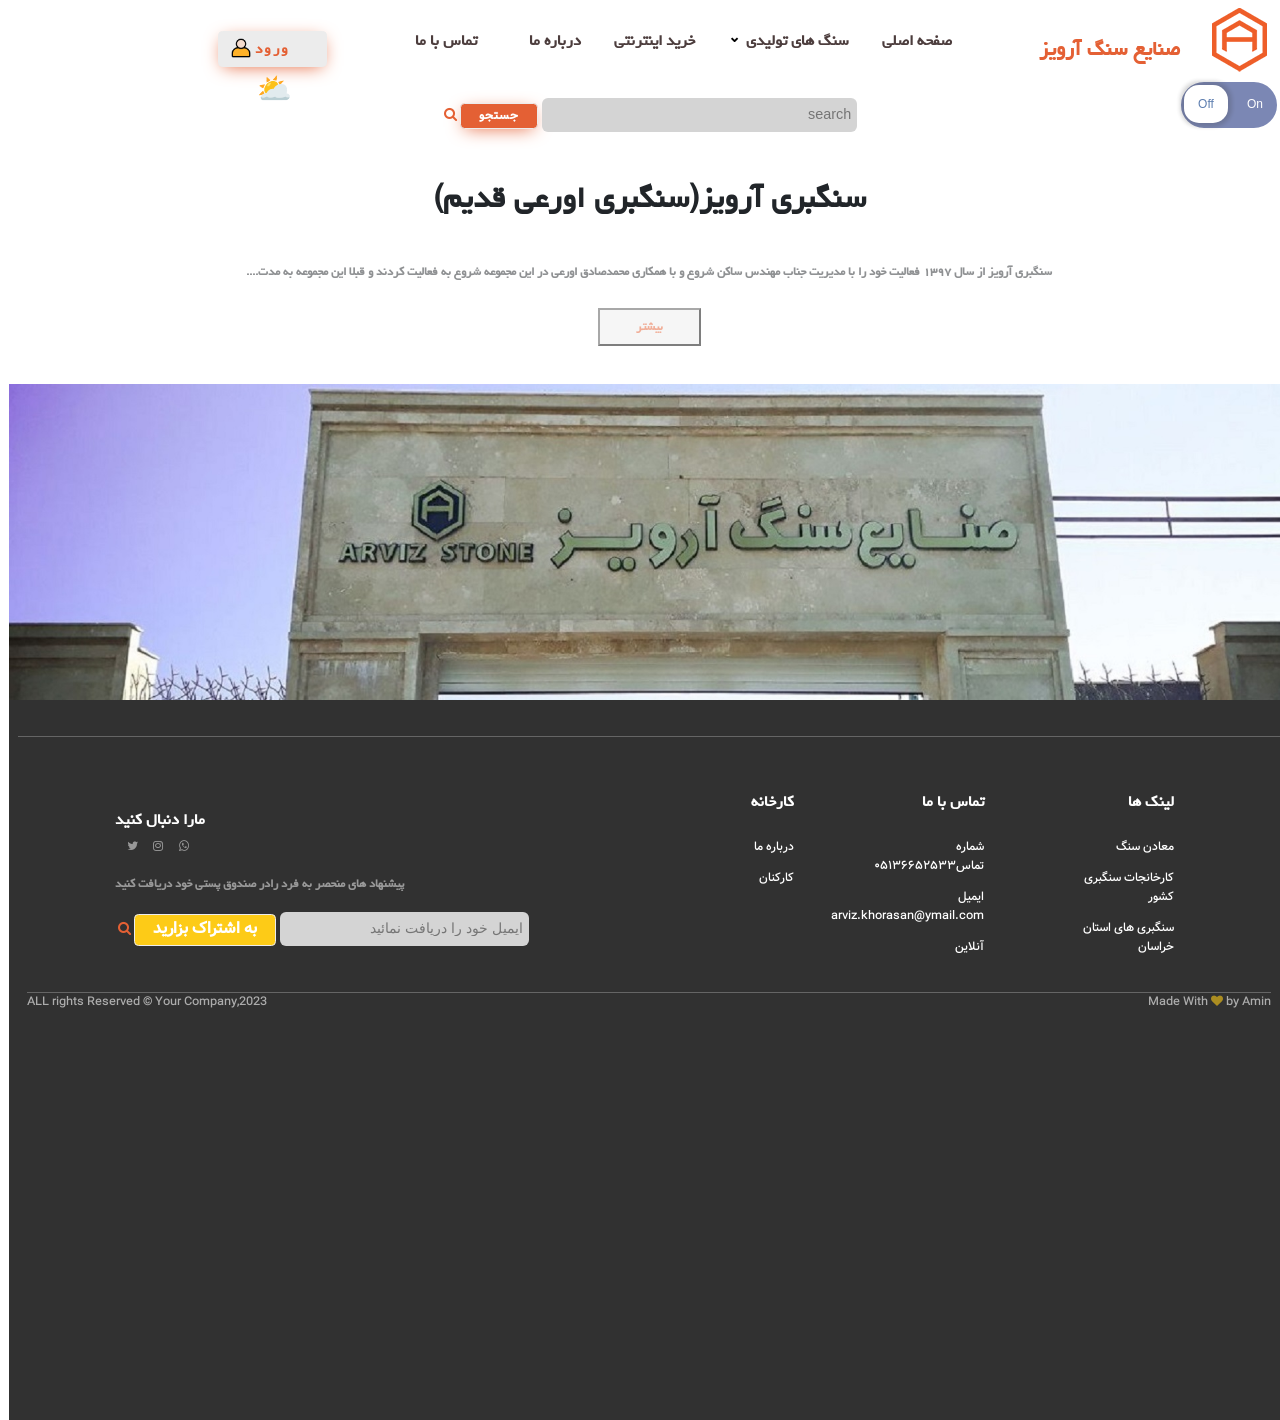
==== aboutus.html @ 2d857881 "Add files via upload" ====
<!DOCTYPE html>
<html lang="fa">

<head>
    <meta charset="UTF-8">
    <meta name="viewport" content="width=device-width, initial-scale=1.0">
    <link rel="stylesheet" type="text/css" href="css/all.min.css">
    <link rel="stylesheet" type="text/css" href="css/brands.min.css">
    <link rel="stylesheet" type="text/css" href="css/animate.min.css">
    <link rel="stylesheet" type="text/css" href="css/font-awesome.css">
    <link rel="stylesheet" type="text/css" href="css/font-awesome.min.css">
    <link rel="stylesheet" href="https://cdnjs.cloudflare.com/ajax/libs/font-awesome/4.7.0/css/font-awesome.min.css">
    <link rel="stylesheet" type="text/css" href="css/bootstrap.min.css">
    <link rel="stylesheet" type="text/css" href="css/bootstrap.rtl.min.css">
    <link rel="stylesheet" type="text/css" href="css/style.css">
    <link rel="stylesheet" type="text/css" href="css/slider.css">
    <link rel="stylesheet" type="text/css" href="css/contact.css">
    <link href='https://unpkg.com/boxicons@2.1.4/css/boxicons.min.css' rel='stylesheet'>
    <link rel="stylesheet" type="text/css" href="css/casecademenu.css">
    <link rel="stylesheet" type="text/css" href="css/weather.css">
    <script type="text/javascript" src="js/jquery.min.js"></script>
    <script type="text/javascript" src="js/bootstrap.bundle.min.js"></script>
    <link rel="stylesheet" href="css/login.css">
    <title>login</title>
</head>

<body>
    <div class="container-fluid picback ">
        <div class="row align-items-center ">
            <a href="index.html" class=" col-md-2 pic-log head-line">
            </a>
            <div class="col-2 d-md-none ">
                <button class="btn btn-outline-secondary py-3 w-50  btnmenu"><i class="fa fa-bars"></i> </button>
            </div>
            <div class="col-4 col-md-2 pt-4 ">
                <a href="index.html" class="text-orange text-h2 fw-bold text-decoration-none">صنایع سنگ آرویز</a>
            </div>
            <div class="col-1 col-md-6 py-4">
                <div class=" text-orange fw-bold  position-relative ">
                    <ul class="casecademenu d-none d-md-block">
                        <li><a href="index.html">صفحه اصلی</a> </li>
                        <li><a>سنگ های تولیدی </a>
                            <ul>
                                <li><a href="">مرمریت</a> </li>
                                <li><a>تراورتن</a>
                                    <ul>
                                        <li><a href="">عباس آباد</a> </li>
                                        <li><a>دره بخاری</a>
                                            <ul>
                                                <li><a href="">ممتاز</a> </li>
                                                <li><a href="">سوپر</a> </li>
                                                <li><a href="">درجه یک</a> </li>
                                                <li><a href="">درجه دو</a> </li>
                                            </ul>
                                        </li>
                                        <li><a href="">طرق</a> </li>

                                        <ul>
                                            <li><a href="">44</a> </li>
                                            <li><a>44</a>
                                                <ul>
                                                    <li><a href="">44</a> </li>
                                                    <li><a href="">44</a> </li>
                                                    <li><a href="">44</a> </li>
                                                    <li><a href="">44</a> </li>
                                                </ul>
                                            </li>
                                            <li><a href="">44</a> </li>
                                            <li><a href="">44</a> </li>
                                        </ul>
                                </li>
                            </ul>
                        </li>
                        <li><a href="">گرانیت</a> </li>
                    </ul>
                    </li>
                    <li><a href="product.html">خرید اینترنتی</a> </li>
                    <li><a href="aboutus.html">درباره ما</a> </li>
                    <li><a href="contact.html">تماس با ما</a> </li>
                    </ul>
                </div>
            </div>
            <div class="col-5 col-md-2   mt-4 position-relative ">
                <a href="LOGIN.html" class="btn bg-btn mobile-lock px-5 fw-bold  ">
                    ورود<a href="LOGIN.html"><img src="image/user_9513847.png" class="size-login" alt=""> </a>
                    <a href="weather.html"><i class="position-absolute weathers">&#x26C5;
                        </i></a>
            </div>
            <div class=" text-stone mt-4">
                <form action="" name="myForm" class="text-center" onchange="myfunction()"><input type="search"
                        name="searchname" class="bg-search border-0 p-2 rounded-3 mb-1 w-25" placeholder="search"
                        required>
                    <input type="button" value="جستجو" class="px-4 py-1 rounded-2 border-1 bg-btn1"><i
                        class="fa fa-search ps-1"></i>
                </form>
            </div>
        </div>
    </div>
    <div class="col-md-1  custom-checkbox">
        <input id="status" type="checkbox" name="status">
        <label for="status">

            <div class="status-switch" data-unchecked="Off" data-checked="On"></div>
        </label>
    </div>
    <div class="row">
        <div class=" col-lg-12 text-center">
            <div class="card-body text-center mt-5 text-size1  border-0">سنگبری آرویز(سنگبری اورعی قدیم)
                <p class="text-size-p pt-5">سنگبری آرویز از سال ۱۳۹۷ فعالیت خود را با مدیریت جناب مهندس ساکن شروع و با
                    همکاری محمدصادق اورعی در این مجموعه شروع به فعالیت کردند و قبلا این مجموعه به مدت....</p>
                <button class="text-size-p px-5 py-2 text-orange" onclick="openfunc1()">بیشتر</button>
                
                <p id="commentid" class="text-size4 mx-auto pb-5  animate__animated animate__fadeIn animate__delay-1s active3  align-items-center col-lg-5"> قدمت ۴۵ ساله از سال ۱۳۵۷ فعالیت خود را
                    شروع کرده و به تولید انواع سنگهای ساختمانی از جمله انواع تراورتن و مرمریت به فعالیت خود مشغول هست که
                    با عنایت خداوند متعال توانسته در استان به رتبه خوبی در قدمت و تولید سنگ برسد . مدیریت این مجموعه بر
                    عهده برادران اورعی هست که توانسته اند در عرصه تولید سنگ های ساختمانی به موفقیت های بسیاری دست پیدا
                    کنند <img src="image/img-header (4).jpg" class="rounded-3" alt=""></p>                   
            </div>
        </div>
    </div>   
    <div class="container-fluid mt-5 px-0">
        <img src="image/آرویزarviz.jpg" class="img-fluid img-footer" alt="">
    </div>
    <div class="container-fluid picback5 ">
        <div class="row ">
            <div class="col-12">
                <div class=" border-bottom border-white pt-5 w-100 mx-auto opacity-25"></div>
            </div>
        </div>
        <div class="container">
            <div class="row pt-5">
                <div class="col-12 col-md-2 ">
                    <div class="card-header  ms-md-5 ">
                        <div>
                            <h2 class="text-white text-size pb-4 pt-4">لینک ها</h2>
                        </div>
                        <div class="pb-3"><a href="" class="text-size3 text-decoration-none text-white">معادن
                                سنگ</a></div>
                        <div class="pb-3"><a href="" class="text-size3 text-decoration-none text-white">کارخانجات
                                سنگبری کشور</a></div>
                        <div><a href="" class="text-size3 text-decoration-none text-white">سنگبری های استان
                                خراسان</a></div>
                    </div>
                </div>
                <div class="col-12 col-md-2 ">
                    <div class="card-header  ms-md-5 pt-4">
                        <div>
                            <h2 class="text-white text-size pb-4">تماس با ما</h2>
                        </div>
                        <div class="pb-3"><a href="" class="text-size3 text-decoration-none text-white">شماره
                                تماس۰۵۱۳۶۶۵۲۵۳۳</a></div>
                        <div class="pb-3"><a href=""
                                class="text-size3 text-decoration-none text-white">ایمیل<br>arviz.khorasan@ymail.com</a>
                        </div>
                        <div><a href="" class="text-size3 text-decoration-none text-white">آنلاین</a></div>
                    </div>
                </div>
                <div class="col-12 col-md-2 ">
                    <div class="card-header  ms-md-5 pt-4">
                        <div>
                            <h2 class="text-white text-size pb-4">کارخانه</h2>
                        </div>
                        <div class="pb-3"><a href="" class="text-size3 text-decoration-none text-white">درباره
                                ما</a></div>
                        <div class="pb-3"><a href="" class="text-size3 text-decoration-none text-white ">کارکنان</a>
                        </div>

                    </div>
                </div>
                <div class="col-12 col-md-6  pe-md-5 pt-5 ">
                    <div class="card-body text-end">
                        <h2 class="text-size text-white">مارا دنبال کنید</h2>
                        <div class="pe-md-2 fa-hover">
                            <a href="http://www.whatsapp.com" class=" "><i class="fa fa-whatsapp  ps-2  "></i></a>
                            <a href="http://www.instagram.com"><i class="fa fa-instagram  ps-2"></i></a>
                            <a href="http://www.twitter.com"><i class="fa fa-twitter  ps-2  "></i></a>
                        </div>
                        <p class="text-size-p text-white pt-4">پیشنهاد های منحصر به فرد رادر صندوق پستی خود
                            دریافت کنید
                        </p>
                        <div class=" text-stone mt-4  ">
                            <form action="" name="myForm2" onchange="myfunction2()"><input type="search"
                                    name="searchname2" class="bg-search border-0 p-2 rounded-3 mb-1 w-50"
                                    placeholder="ایمیل خود را دریافت نمائید" required>
                                <input type="button" value="به اشتراک بزارید"
                                    class="px-4 py-1 rounded-2 border-1 bg-btn5 "><i class="fa fa-search ps-1"></i>
                            </form>
                        </div>
                    </div>
                </div>
            </div>
        </div>
        <div class="container-fluid">
            <div class="row ">
                <div class="col-12">
                    <div class=" border-bottom border-white pt-5 w-100 mx-auto opacity-25"></div>
                </div>
                <div class="col-12 col-md-6 text-start">
                    <p class="text-size4 text-white">Made With <i class="fa fa-heart text-yellow"></i> by Amin
                    </p>
                </div>
                <div class="col-12 col-md-6 text-end">
                    <p class="text-size4 text-white">ALL rights Reserved &copy; Your Company,2023</p>
                </div>
            </div>
        </div>
    </div>
    <!-- توضیحات بیشتر -->
    <script type="text/javascript">
        function openfunc1() {
            document.getElementById("commentid").classList.toggle("active3");
        }
    </script>
    <!-- دکمه خاموش و روشن صفحه -->
    <script type="text/javascript">
        const checkbox = document.getElementById("status");

        checkbox.addEventListener("change", function () {
            document.body.classList.toggle("dark-mode", checkbox.checked);
        });
    </script>
    <!-- فرم جستجو -->
    <script type="text/javascript">
        function myfunction() {
            var x = document.forms["myForm"]["searchname"].value;
            if (x == "") {
                alert('  جستجو انجام نشد:   ');
            }
            else {
                alert('  جستجو انجام شد:  ');
            }
        }
    </script>
    <!-- منو همبرگری -->
    <script type="text/javascript">
        $(document).ready(function () {
            $('.btnmenu').click(function () {
                $('.casecademenu').toggleClass('d-none');
            });
            $('.casecademenu a:not([href])').click(function () {
                event.preventDefault();
                $(this).toggleClass('activea');
                $(this).next().toggleClass('activeul');
            });
        });

    </script>
    <!-- فرم جستجو فوتر -->
    <script type="text/javascript">
        function myfunction2() {
            var x = document.forms["myForm2"]["searchname2"].value;
            if (x == "") {
                alert('  جستجو انجام نشد:   ');
            }
            else {
                alert('  جستجو انجام شد:  ');
            }
        }
    </script>
</body>

</html>
---- css/brands.min.css ----
/*!
 * Font Awesome Free 6.1.0 by @fontawesome - https://fontawesome.com
 * License - https://fontawesome.com/license/free (Icons: CC BY 4.0, Fonts: SIL OFL 1.1, Code: MIT License)
 * Copyright 2022 Fonticons, Inc.
 */
:host,:root{--fa-font-brands:normal 400 1em/1 "Font Awesome 6 Brands"}@font-face{font-family:"Font Awesome 6 Brands";font-style:normal;font-weight:400;font-display:block;src:url(../webfonts/fa-brands-400.woff2) format("woff2"),url(../webfonts/fa-brands-400.ttf) format("truetype")}.fa-brands,.fab{font-family:"Font Awesome 6 Brands";font-weight:400}.fa-42-group:before,.fa-innosoft:before{content:"\e080"}.fa-500px:before{content:"\f26e"}.fa-accessible-icon:before{content:"\f368"}.fa-accusoft:before{content:"\f369"}.fa-adn:before{content:"\f170"}.fa-adversal:before{content:"\f36a"}.fa-affiliatetheme:before{content:"\f36b"}.fa-airbnb:before{content:"\f834"}.fa-algolia:before{content:"\f36c"}.fa-alipay:before{content:"\f642"}.fa-amazon:before{content:"\f270"}.fa-amazon-pay:before{content:"\f42c"}.fa-amilia:before{content:"\f36d"}.fa-android:before{content:"\f17b"}.fa-angellist:before{content:"\f209"}.fa-angrycreative:before{content:"\f36e"}.fa-angular:before{content:"\f420"}.fa-app-store:before{content:"\f36f"}.fa-app-store-ios:before{content:"\f370"}.fa-apper:before{content:"\f371"}.fa-apple:before{content:"\f179"}.fa-apple-pay:before{content:"\f415"}.fa-artstation:before{content:"\f77a"}.fa-asymmetrik:before{content:"\f372"}.fa-atlassian:before{content:"\f77b"}.fa-audible:before{content:"\f373"}.fa-autoprefixer:before{content:"\f41c"}.fa-avianex:before{content:"\f374"}.fa-aviato:before{content:"\f421"}.fa-aws:before{content:"\f375"}.fa-bandcamp:before{content:"\f2d5"}.fa-battle-net:before{content:"\f835"}.fa-behance:before{content:"\f1b4"}.fa-behance-square:before{content:"\f1b5"}.fa-bilibili:before{content:"\e3d9"}.fa-bimobject:before{content:"\f378"}.fa-bitbucket:before{content:"\f171"}.fa-bitcoin:before{content:"\f379"}.fa-bity:before{content:"\f37a"}.fa-black-tie:before{content:"\f27e"}.fa-blackberry:before{content:"\f37b"}.fa-blogger:before{content:"\f37c"}.fa-blogger-b:before{content:"\f37d"}.fa-bluetooth:before{content:"\f293"}.fa-bluetooth-b:before{content:"\f294"}.fa-bootstrap:before{content:"\f836"}.fa-bots:before{content:"\e340"}.fa-btc:before{content:"\f15a"}.fa-buffer:before{content:"\f837"}.fa-buromobelexperte:before{content:"\f37f"}.fa-buy-n-large:before{content:"\f8a6"}.fa-buysellads:before{content:"\f20d"}.fa-canadian-maple-leaf:before{content:"\f785"}.fa-cc-amazon-pay:before{content:"\f42d"}.fa-cc-amex:before{content:"\f1f3"}.fa-cc-apple-pay:before{content:"\f416"}.fa-cc-diners-club:before{content:"\f24c"}.fa-cc-discover:before{content:"\f1f2"}.fa-cc-jcb:before{content:"\f24b"}.fa-cc-mastercard:before{content:"\f1f1"}.fa-cc-paypal:before{content:"\f1f4"}.fa-cc-stripe:before{content:"\f1f5"}.fa-cc-visa:before{content:"\f1f0"}.fa-centercode:before{content:"\f380"}.fa-centos:before{content:"\f789"}.fa-chrome:before{content:"\f268"}.fa-chromecast:before{content:"\f838"}.fa-cloudflare:before{content:"\e07d"}.fa-cloudscale:before{content:"\f383"}.fa-cloudsmith:before{content:"\f384"}.fa-cloudversify:before{content:"\f385"}.fa-cmplid:before{content:"\e360"}.fa-codepen:before{content:"\f1cb"}.fa-codiepie:before{content:"\f284"}.fa-confluence:before{content:"\f78d"}.fa-connectdevelop:before{content:"\f20e"}.fa-contao:before{content:"\f26d"}.fa-cotton-bureau:before{content:"\f89e"}.fa-cpanel:before{content:"\f388"}.fa-creative-commons:before{content:"\f25e"}.fa-creative-commons-by:before{content:"\f4e7"}.fa-creative-commons-nc:before{content:"\f4e8"}.fa-creative-commons-nc-eu:before{content:"\f4e9"}.fa-creative-commons-nc-jp:before{content:"\f4ea"}.fa-creative-commons-nd:before{content:"\f4eb"}.fa-creative-commons-pd:before{content:"\f4ec"}.fa-creative-commons-pd-alt:before{content:"\f4ed"}.fa-creative-commons-remix:before{content:"\f4ee"}.fa-creative-commons-sa:before{content:"\f4ef"}.fa-creative-commons-sampling:before{content:"\f4f0"}.fa-creative-commons-sampling-plus:before{content:"\f4f1"}.fa-creative-commons-share:before{content:"\f4f2"}.fa-creative-commons-zero:before{content:"\f4f3"}.fa-critical-role:before{content:"\f6c9"}.fa-css3:before{content:"\f13c"}.fa-css3-alt:before{content:"\f38b"}.fa-cuttlefish:before{content:"\f38c"}.fa-d-and-d:before{content:"\f38d"}.fa-d-and-d-beyond:before{content:"\f6ca"}.fa-dailymotion:before{content:"\e052"}.fa-dashcube:before{content:"\f210"}.fa-deezer:before{content:"\e077"}.fa-delicious:before{content:"\f1a5"}.fa-deploydog:before{content:"\f38e"}.fa-deskpro:before{content:"\f38f"}.fa-dev:before{content:"\f6cc"}.fa-deviantart:before{content:"\f1bd"}.fa-dhl:before{content:"\f790"}.fa-diaspora:before{content:"\f791"}.fa-digg:before{content:"\f1a6"}.fa-digital-ocean:before{content:"\f391"}.fa-discord:before{content:"\f392"}.fa-discourse:before{content:"\f393"}.fa-dochub:before{content:"\f394"}.fa-docker:before{content:"\f395"}.fa-draft2digital:before{content:"\f396"}.fa-dribbble:before{content:"\f17d"}.fa-dribbble-square:before{content:"\f397"}.fa-dropbox:before{content:"\f16b"}.fa-drupal:before{content:"\f1a9"}.fa-dyalog:before{content:"\f399"}.fa-earlybirds:before{content:"\f39a"}.fa-ebay:before{content:"\f4f4"}.fa-edge:before{content:"\f282"}.fa-edge-legacy:before{content:"\e078"}.fa-elementor:before{content:"\f430"}.fa-ello:before{content:"\f5f1"}.fa-ember:before{content:"\f423"}.fa-empire:before{content:"\f1d1"}.fa-envira:before{content:"\f299"}.fa-erlang:before{content:"\f39d"}.fa-ethereum:before{content:"\f42e"}.fa-etsy:before{content:"\f2d7"}.fa-evernote:before{content:"\f839"}.fa-expeditedssl:before{content:"\f23e"}.fa-facebook:before{content:"\f09a"}.fa-facebook-f:before{content:"\f39e"}.fa-facebook-messenger:before{content:"\f39f"}.fa-facebook-square:before{content:"\f082"}.fa-fantasy-flight-games:before{content:"\f6dc"}.fa-fedex:before{content:"\f797"}.fa-fedora:before{content:"\f798"}.fa-figma:before{content:"\f799"}.fa-firefox:before{content:"\f269"}.fa-firefox-browser:before{content:"\e007"}.fa-first-order:before{content:"\f2b0"}.fa-first-order-alt:before{content:"\f50a"}.fa-firstdraft:before{content:"\f3a1"}.fa-flickr:before{content:"\f16e"}.fa-flipboard:before{content:"\f44d"}.fa-fly:before{content:"\f417"}.fa-font-awesome-flag:before,.fa-font-awesome-logo-full:before,.fa-font-awesome:before{content:"\f2b4"}.fa-fonticons:before{content:"\f280"}.fa-fonticons-fi:before{content:"\f3a2"}.fa-fort-awesome:before{content:"\f286"}.fa-fort-awesome-alt:before{content:"\f3a3"}.fa-forumbee:before{content:"\f211"}.fa-foursquare:before{content:"\f180"}.fa-free-code-camp:before{content:"\f2c5"}.fa-freebsd:before{content:"\f3a4"}.fa-fulcrum:before{content:"\f50b"}.fa-galactic-republic:before{content:"\f50c"}.fa-galactic-senate:before{content:"\f50d"}.fa-get-pocket:before{content:"\f265"}.fa-gg:before{content:"\f260"}.fa-gg-circle:before{content:"\f261"}.fa-git:before{content:"\f1d3"}.fa-git-alt:before{content:"\f841"}.fa-git-square:before{content:"\f1d2"}.fa-github:before{content:"\f09b"}.fa-github-alt:before{content:"\f113"}.fa-github-square:before{content:"\f092"}.fa-gitkraken:before{content:"\f3a6"}.fa-gitlab:before{content:"\f296"}.fa-gitter:before{content:"\f426"}.fa-glide:before{content:"\f2a5"}.fa-glide-g:before{content:"\f2a6"}.fa-gofore:before{content:"\f3a7"}.fa-golang:before{content:"\e40f"}.fa-goodreads:before{content:"\f3a8"}.fa-goodreads-g:before{content:"\f3a9"}.fa-google:before{content:"\f1a0"}.fa-google-drive:before{content:"\f3aa"}.fa-google-pay:before{content:"\e079"}.fa-google-play:before{content:"\f3ab"}.fa-google-plus:before{content:"\f2b3"}.fa-google-plus-g:before{content:"\f0d5"}.fa-google-plus-square:before{content:"\f0d4"}.fa-google-wallet:before{content:"\f1ee"}.fa-gratipay:before{content:"\f184"}.fa-grav:before{content:"\f2d6"}.fa-gripfire:before{content:"\f3ac"}.fa-grunt:before{content:"\f3ad"}.fa-guilded:before{content:"\e07e"}.fa-gulp:before{content:"\f3ae"}.fa-hacker-news:before{content:"\f1d4"}.fa-hacker-news-square:before{content:"\f3af"}.fa-hackerrank:before{content:"\f5f7"}.fa-hashnode:before{content:"\e499"}.fa-hips:before{content:"\f452"}.fa-hire-a-helper:before{content:"\f3b0"}.fa-hive:before{content:"\e07f"}.fa-hooli:before{content:"\f427"}.fa-hornbill:before{content:"\f592"}.fa-hotjar:before{content:"\f3b1"}.fa-houzz:before{content:"\f27c"}.fa-html5:before{content:"\f13b"}.fa-hubspot:before{content:"\f3b2"}.fa-ideal:before{content:"\e013"}.fa-imdb:before{content:"\f2d8"}.fa-instagram:before{content:"\f16d"}.fa-instagram-square:before{content:"\e055"}.fa-instalod:before{content:"\e081"}.fa-intercom:before{content:"\f7af"}.fa-internet-explorer:before{content:"\f26b"}.fa-invision:before{content:"\f7b0"}.fa-ioxhost:before{content:"\f208"}.fa-itch-io:before{content:"\f83a"}.fa-itunes:before{content:"\f3b4"}.fa-itunes-note:before{content:"\f3b5"}.fa-java:before{content:"\f4e4"}.fa-jedi-order:before{content:"\f50e"}.fa-jenkins:before{content:"\f3b6"}.fa-jira:before{content:"\f7b1"}.fa-joget:before{content:"\f3b7"}.fa-joomla:before{content:"\f1aa"}.fa-js:before{content:"\f3b8"}.fa-js-square:before{content:"\f3b9"}.fa-jsfiddle:before{content:"\f1cc"}.fa-kaggle:before{content:"\f5fa"}.fa-keybase:before{content:"\f4f5"}.fa-keycdn:before{content:"\f3ba"}.fa-kickstarter:before{content:"\f3bb"}.fa-kickstarter-k:before{content:"\f3bc"}.fa-korvue:before{content:"\f42f"}.fa-laravel:before{content:"\f3bd"}.fa-lastfm:before{content:"\f202"}.fa-lastfm-square:before{content:"\f203"}.fa-leanpub:before{content:"\f212"}.fa-less:before{content:"\f41d"}.fa-line:before{content:"\f3c0"}.fa-linkedin:before{content:"\f08c"}.fa-linkedin-in:before{content:"\f0e1"}.fa-linode:before{content:"\f2b8"}.fa-linux:before{content:"\f17c"}.fa-lyft:before{content:"\f3c3"}.fa-magento:before{content:"\f3c4"}.fa-mailchimp:before{content:"\f59e"}.fa-mandalorian:before{content:"\f50f"}.fa-markdown:before{content:"\f60f"}.fa-mastodon:before{content:"\f4f6"}.fa-maxcdn:before{content:"\f136"}.fa-mdb:before{content:"\f8ca"}.fa-medapps:before{content:"\f3c6"}.fa-medium-m:before,.fa-medium:before{content:"\f23a"}.fa-medrt:before{content:"\f3c8"}.fa-meetup:before{content:"\f2e0"}.fa-megaport:before{content:"\f5a3"}.fa-mendeley:before{content:"\f7b3"}.fa-microblog:before{content:"\e01a"}.fa-microsoft:before{content:"\f3ca"}.fa-mix:before{content:"\f3cb"}.fa-mixcloud:before{content:"\f289"}.fa-mixer:before{content:"\e056"}.fa-mizuni:before{content:"\f3cc"}.fa-modx:before{content:"\f285"}.fa-monero:before{content:"\f3d0"}.fa-napster:before{content:"\f3d2"}.fa-neos:before{content:"\f612"}.fa-nfc-directional:before{content:"\e530"}.fa-nfc-symbol:before{content:"\e531"}.fa-nimblr:before{content:"\f5a8"}.fa-node:before{content:"\f419"}.fa-node-js:before{content:"\f3d3"}.fa-npm:before{content:"\f3d4"}.fa-ns8:before{content:"\f3d5"}.fa-nutritionix:before{content:"\f3d6"}.fa-octopus-deploy:before{content:"\e082"}.fa-odnoklassniki:before{content:"\f263"}.fa-odnoklassniki-square:before{content:"\f264"}.fa-old-republic:before{content:"\f510"}.fa-opencart:before{content:"\f23d"}.fa-openid:before{content:"\f19b"}.fa-opera:before{content:"\f26a"}.fa-optin-monster:before{content:"\f23c"}.fa-orcid:before{content:"\f8d2"}.fa-osi:before{content:"\f41a"}.fa-padlet:before{content:"\e4a0"}.fa-page4:before{content:"\f3d7"}.fa-pagelines:before{content:"\f18c"}.fa-palfed:before{content:"\f3d8"}.fa-patreon:before{content:"\f3d9"}.fa-paypal:before{content:"\f1ed"}.fa-perbyte:before{content:"\e083"}.fa-periscope:before{content:"\f3da"}.fa-phabricator:before{content:"\f3db"}.fa-phoenix-framework:before{content:"\f3dc"}.fa-phoenix-squadron:before{content:"\f511"}.fa-php:before{content:"\f457"}.fa-pied-piper:before{content:"\f2ae"}.fa-pied-piper-alt:before{content:"\f1a8"}.fa-pied-piper-hat:before{content:"\f4e5"}.fa-pied-piper-pp:before{content:"\f1a7"}.fa-pied-piper-square:before{content:"\e01e"}.fa-pinterest:before{content:"\f0d2"}.fa-pinterest-p:before{content:"\f231"}.fa-pinterest-square:before{content:"\f0d3"}.fa-pix:before{content:"\e43a"}.fa-playstation:before{content:"\f3df"}.fa-product-hunt:before{content:"\f288"}.fa-pushed:before{content:"\f3e1"}.fa-python:before{content:"\f3e2"}.fa-qq:before{content:"\f1d6"}.fa-quinscape:before{content:"\f459"}.fa-quora:before{content:"\f2c4"}.fa-r-project:before{content:"\f4f7"}.fa-raspberry-pi:before{content:"\f7bb"}.fa-ravelry:before{content:"\f2d9"}.fa-react:before{content:"\f41b"}.fa-reacteurope:before{content:"\f75d"}.fa-readme:before{content:"\f4d5"}.fa-rebel:before{content:"\f1d0"}.fa-red-river:before{content:"\f3e3"}.fa-reddit:before{content:"\f1a1"}.fa-reddit-alien:before{content:"\f281"}.fa-reddit-square:before{content:"\f1a2"}.fa-redhat:before{content:"\f7bc"}.fa-renren:before{content:"\f18b"}.fa-replyd:before{content:"\f3e6"}.fa-researchgate:before{content:"\f4f8"}.fa-resolving:before{content:"\f3e7"}.fa-rev:before{content:"\f5b2"}.fa-rocketchat:before{content:"\f3e8"}.fa-rockrms:before{content:"\f3e9"}.fa-rust:before{content:"\e07a"}.fa-safari:before{content:"\f267"}.fa-salesforce:before{content:"\f83b"}.fa-sass:before{content:"\f41e"}.fa-schlix:before{content:"\f3ea"}.fa-screenpal:before{content:"\e570"}.fa-scribd:before{content:"\f28a"}.fa-searchengin:before{content:"\f3eb"}.fa-sellcast:before{content:"\f2da"}.fa-sellsy:before{content:"\f213"}.fa-servicestack:before{content:"\f3ec"}.fa-shirtsinbulk:before{content:"\f214"}.fa-shopify:before{content:"\e057"}.fa-shopware:before{content:"\f5b5"}.fa-simplybuilt:before{content:"\f215"}.fa-sistrix:before{content:"\f3ee"}.fa-sith:before{content:"\f512"}.fa-sitrox:before{content:"\e44a"}.fa-sketch:before{content:"\f7c6"}.fa-skyatlas:before{content:"\f216"}.fa-skype:before{content:"\f17e"}.fa-slack-hash:before,.fa-slack:before{content:"\f198"}.fa-slideshare:before{content:"\f1e7"}.fa-snapchat-ghost:before,.fa-snapchat:before{content:"\f2ab"}.fa-snapchat-square:before{content:"\f2ad"}.fa-soundcloud:before{content:"\f1be"}.fa-sourcetree:before{content:"\f7d3"}.fa-speakap:before{content:"\f3f3"}.fa-speaker-deck:before{content:"\f83c"}.fa-spotify:before{content:"\f1bc"}.fa-square-font-awesome:before{content:"\f425"}.fa-font-awesome-alt:before,.fa-square-font-awesome-stroke:before{content:"\f35c"}.fa-squarespace:before{content:"\f5be"}.fa-stack-exchange:before{content:"\f18d"}.fa-stack-overflow:before{content:"\f16c"}.fa-stackpath:before{content:"\f842"}.fa-staylinked:before{content:"\f3f5"}.fa-steam:before{content:"\f1b6"}.fa-steam-square:before{content:"\f1b7"}.fa-steam-symbol:before{content:"\f3f6"}.fa-sticker-mule:before{content:"\f3f7"}.fa-strava:before{content:"\f428"}.fa-stripe:before{content:"\f429"}.fa-stripe-s:before{content:"\f42a"}.fa-studiovinari:before{content:"\f3f8"}.fa-stumbleupon:before{content:"\f1a4"}.fa-stumbleupon-circle:before{content:"\f1a3"}.fa-superpowers:before{content:"\f2dd"}.fa-supple:before{content:"\f3f9"}.fa-suse:before{content:"\f7d6"}.fa-swift:before{content:"\f8e1"}.fa-symfony:before{content:"\f83d"}.fa-teamspeak:before{content:"\f4f9"}.fa-telegram-plane:before,.fa-telegram:before{content:"\f2c6"}.fa-tencent-weibo:before{content:"\f1d5"}.fa-the-red-yeti:before{content:"\f69d"}.fa-themeco:before{content:"\f5c6"}.fa-themeisle:before{content:"\f2b2"}.fa-think-peaks:before{content:"\f731"}.fa-tiktok:before{content:"\e07b"}.fa-trade-federation:before{content:"\f513"}.fa-trello:before{content:"\f181"}.fa-tumblr:before{content:"\f173"}.fa-tumblr-square:before{content:"\f174"}.fa-twitch:before{content:"\f1e8"}.fa-twitter:before{content:"\f099"}.fa-twitter-square:before{content:"\f081"}.fa-typo3:before{content:"\f42b"}.fa-uber:before{content:"\f402"}.fa-ubuntu:before{content:"\f7df"}.fa-uikit:before{content:"\f403"}.fa-umbraco:before{content:"\f8e8"}.fa-uncharted:before{content:"\e084"}.fa-uniregistry:before{content:"\f404"}.fa-unity:before{content:"\e049"}.fa-unsplash:before{content:"\e07c"}.fa-untappd:before{content:"\f405"}.fa-ups:before{content:"\f7e0"}.fa-usb:before{content:"\f287"}.fa-usps:before{content:"\f7e1"}.fa-ussunnah:before{content:"\f407"}.fa-vaadin:before{content:"\f408"}.fa-viacoin:before{content:"\f237"}.fa-viadeo:before{content:"\f2a9"}.fa-viadeo-square:before{content:"\f2aa"}.fa-viber:before{content:"\f409"}.fa-vimeo:before{content:"\f40a"}.fa-vimeo-square:before{content:"\f194"}.fa-vimeo-v:before{content:"\f27d"}.fa-vine:before{content:"\f1ca"}.fa-vk:before{content:"\f189"}.fa-vnv:before{content:"\f40b"}.fa-vuejs:before{content:"\f41f"}.fa-watchman-monitoring:before{content:"\e087"}.fa-waze:before{content:"\f83f"}.fa-weebly:before{content:"\f5cc"}.fa-weibo:before{content:"\f18a"}.fa-weixin:before{content:"\f1d7"}.fa-whatsapp:before{content:"\f232"}.fa-whatsapp-square:before{content:"\f40c"}.fa-whmcs:before{content:"\f40d"}.fa-wikipedia-w:before{content:"\f266"}.fa-windows:before{content:"\f17a"}.fa-wirsindhandwerk:before,.fa-wsh:before{content:"\e2d0"}.fa-wix:before{content:"\f5cf"}.fa-wizards-of-the-coast:before{content:"\f730"}.fa-wodu:before{content:"\e088"}.fa-wolf-pack-battalion:before{content:"\f514"}.fa-wordpress:before{content:"\f19a"}.fa-wordpress-simple:before{content:"\f411"}.fa-wpbeginner:before{content:"\f297"}.fa-wpexplorer:before{content:"\f2de"}.fa-wpforms:before{content:"\f298"}.fa-wpressr:before{content:"\f3e4"}.fa-xbox:before{content:"\f412"}.fa-xing:before{content:"\f168"}.fa-xing-square:before{content:"\f169"}.fa-y-combinator:before{content:"\f23b"}.fa-yahoo:before{content:"\f19e"}.fa-yammer:before{content:"\f840"}.fa-yandex:before{content:"\f413"}.fa-yandex-international:before{content:"\f414"}.fa-yarn:before{content:"\f7e3"}.fa-yelp:before{content:"\f1e9"}.fa-yoast:before{content:"\f2b1"}.fa-youtube:before{content:"\f167"}.fa-youtube-square:before{content:"\f431"}.fa-zhihu:before{content:"\f63f"}
---- css/style.css ----
@media all and (max-width: 767.999px){
  
   .picback4{
    height: 20vh;
   }
   .picback5{
    background-color: #313131;
    height: 150vh;
   }
    .head-line{
        display: none;
    }
    .picback1{
        height: 130vh;
        
    }
    .clock-size{
        font-size: 30px ;
       
        
    }
    .shop1{
        font-size: 17px;
        position: absolute;
        padding: 0px 40px;
        top: 10px;
        right: 80px;
        
    }
    .custom-checkbox {
        width: 90px;
        height: 40px;
        position: fixed;
        right: 100px;
        z-index: 10000;
        top:0px;
        opacity: 0.8;
        
    }
    .weathers {
        font-size: 30px;
        right: 110px !important;
        bottom: -14px !important;
        
        
    }
    .mobile-lock{
        display: none;
    }
    .img-footer{
        width: 100%;
    }
    .frammap1{
        width: 100%;
    }
  }

   


@media all and (min-width: 768px) {
    .shad-img{
        box-shadow: 5px 2px 25px 5px rgb(204, 204, 204);
    }
    .picback4{
        height: 25vh;
        
       }
       .picback6{
        background-color: #FEFAF1;
        height: 40vh;
    }
    .picback5{
        background-color: #313131;
        height: 80vh;
        
        
    }
    .picback1{
        height: 70vh;
        
    }
    
    .clock-size{
        font-size: 70px ;
       
        
    }
    .text-move2 p{
        transition: all 1s;
        color: var(--color-orange);
       
    }
    .text-move2 p:hover{
        transition: all 1s;
        color: var(--color-orange);
        font-size: 1.6rem;
        text-align: center;
    }
    .shop1{
        font-size: 17px;
        position: absolute;
        right: 80px;
        bottom: -30px;
    }
    .custom-checkbox {
        width: 100px;
        height: 50px;
        position: fixed;
        right: -250px;
        z-index: 10000;
        top: 80px;
        opacity: 0.8;
        
    }   
    .mobile-lock{
        display:inline-block;
    }
    .img-footer{
        width: 100%;
    }
    .frammap1{
        width: 100%;
    }
}
:root{
    --color-orange:#E46034;
    --color-yellow:#FDCB17 ;
    font-size: 12px;
}
@font-face{
    font-family: Aminb;
    src: url(../font/yekan.ttf);
}
@font-face{
    font-family: vazir;
    src: url(../font/Vazir-Medium.ttf);
}


.bg-orange{
    color: var(--color-orange);
}
.bg-yellow{
    color: var(--color-yellow);
}
.text-orange{
    color: var(--color-orange);
}
.text-yellow{
    color: var(--color-yellow);
}
.bgorange{
    background: var(--color-orange);
    color:#fff;
    border: 1px solid var(--color-orange);
    
}
.bgyellow{
    background: var(--color-yellow);
    color:#fff;
    border: 1px solid var(--color-yellow);
}
body{
    box-sizing: border-box;
    direction: rtl;
    
}


.pic-log{
    background: url(../image/Layer123.png) center center no-repeat  ;
    width: 100px;
    height: 80px;
    
}
.text-h2{
    font-family: Aminb;
    font-size: 2rem;
}
.text-orange a{
    color: black;
    font-family: Aminb;
    text-decoration: none;
    font-size: 1.5rem;
}
.bg-btn{
    background-color: #ececec;
    color: var(--color-orange);
    border: 1px solid #ececec;
    font-family: Aminb;
    font-size: 1.4rem;
    letter-spacing: 2px;
    box-shadow: 0 4px 18px -5px var(--color-orange);
}
.search-btn{
    background-color: #ececec;
    color: var(--color-orange);
    border: 1px solid #ececec;
    font-family: Aminb;
    font-size: 1.4rem;
    letter-spacing: 2px;
    box-shadow: 0px 4px 10px -1px var(--color-orange);
}
.bg-btn:hover{
    background-color:var(--color-orange);
    color:black;
    border: 1px solid var(--color-orange);
    font-family: Aminb;
    font-size: 1.4rem;
    letter-spacing: 2px;
}
.text-stone{
    font-size: 1.2rem;
    font-family: Arial, Helvetica, sans-serif;
    color: var(--color-orange);
}
.text-move {
    transition: all 1s;
    
   
   
}
.text-move ul li{
    list-style: none;
    display: inline-block;
    padding: 0px 5px;

}
.text-move a:hover{
    transition: all 1s;
    color: var(--color-orange);
    font-size: 1.6rem;
    text-align: center;
}
.picback1{
    background: var(--color-yellow) center center no-repeat;
    /* height: 70vh; */

}
.text-stone:hover{
    color: black;

}
.text-header{
    color: var(--color-yellow);
    font-family: Aminb;
    font-weight:bold ;
    font-size: 5rem;
}
.text-choose1{
    color: #504F4F;
    font-family: Aminb;
    font-size: 1.5rem;
    text-decoration: none;
}
.text-choose1:hover{
    font-weight: bold;
}
.bg-btn1{
    background-color:var(--color-orange);
    color:white;
    border: 1px solid #ececec;
    font-family: vazir;
    font-size: 1rem;
    letter-spacing: 1px;
    font-weight: bold;
    box-shadow: 0 4px 18px -5px var(--color-orange);
}
.bg-search{
    background: rgb(212, 212, 212);
    /* height: 6vh; */
}
.text-size{
    font-family: Aminb;
    font-size: 1.5rem;
    font-weight: bold;
}
.bg-btn2{
    background-color:rgb(252, 224, 224);
    color:var(--color-orange);
    border: 1px solid #ececec;
    font-family: vazir;
    font-size: 1.3rem;
    font-weight: bold;
    
}
.bg-btn3{
    background-color:rgb(252, 224, 224);
    color:var(--color-orange);
    border: 1px solid #ececec;
    font-family: vazir;
    font-size: 1.3rem;
    font-weight: bold;
    
}.text-size1{
    font-family: Aminb;
    font-size: 3rem;
    font-weight: bold;
}
.text-size-p{
    font-family: Aminb;
    font-size: 1.2rem;
    font-weight: bold;
    opacity: 0.5;
}
.text-move1 h3{
    transition: all 1s;
    color: black;
   
}
.text-move1 h3:hover{
    transition: all 1s;
    color: var(--color-orange);
    font-size: 1.6rem;
    text-align: center;
}
.picback2{
    background-color: #FEFAF1;
    height: 20vh;
}
.picback3{
    background-color: #FEFAF1;
    height: 25vh;
}
.picback6{
    background-color: #FEFAF1;
    
}
.bg-btn4{
    background-color:var(--color-yellow);
    color:white;
    border: 1px solid #ececec;
    font-family: vazir;
    font-size: 1.3rem;
    font-weight: bold;
    
}
.bg-back{
    background-color: #FEFAF1;
}
.img-move img{
    transition: all 1s;
    transform: scale(1);
}
.bg-select{
    background-color: #fefaf10a;
    border: 0;
}
.img-move:hover img{
    transition: all 1s;
    transform: scale(2.2,2.2);
    
    
}
.img-move a{
    position: relative;
    display: inline-block;
    overflow: hidden;
    
}

.clock-size2{
    border-left: 2px solid #504F4F;
    height: 90px;
    
}
.clock-size1{
    font-size: 40px ;
    color: var(--color-orange);
    
    
}
.picback4 {
    background-color: white;
    
    box-shadow: 0 4px 18px -5px rgb(233, 175, 175);
}
.text-size2{
    font-family: Aminb;
    /* font-size: 2rem; */
    font-weight: bold;
    
}

 

.text-size3{
    font-family: vazir;
    font-size: 1rem;
    
}
.bg-btn5{
    background-color:var(--color-yellow);
    color:white;
    border: 1px solid #ececec;
    font-family: vazir;
    font-size: 1.3rem;
    font-weight: bold;
    
}
.bg-btn5:hover{
    background-color:var(--color-yellow);
    color:black;
    border: 1px solid #ececec;
    font-family: vazir;
    font-size: 1.3rem;
    font-weight: bold;
    
}
.fa-hover a:hover i{
    color: white;
    opacity: 1.5;
}
.fa-hover a i{
    color: white;
    opacity: 0.5;
}
.text-size4{
    font-family: vazir;
    font-size: 1rem;
    opacity: 0.6;

    
}
.size-login {
    position: absolute;
    right: 85px;
    top: 7px;
    height: 20px;
    width: 20px;
   }
.row1{
    margin: 0px;
    padding:0px ;
}
.custom-checkbox input#status {
    display: none;
}

.custom-checkbox input#status + label {
    height: 100%;
    width: 100%;
}

.custom-checkbox input#status + label > .status-switch {
    cursor: pointer;
    width: 100%;
    height: 100%;
    position: relative;
    background-color: #5b6aa2;
    color: white;
    transition: all 0.5s ease;
    padding: 3px;
    border-radius: 30px;
    border: 2px solid white;
    left: -260px;
}

.custom-checkbox input#status + label > .status-switch:before,
.custom-checkbox input#status + label > .status-switch:after {
    border-radius: 2px;
    height: calc(100% - 8px);
    width: calc(50% - 4px);
    display: flex;
    align-items: center;
    position: absolute;
    justify-content: center;
    transition: all 0.3s ease;
}

.custom-checkbox input#status + label > .status-switch:before {
    background-color: white;
    color: #355e9c;
    box-shadow: 0 0 4px 4px rgba(0, 0, 0, 0.2);
    left: 3px;
    z-index: 10;
    content: attr(data-unchecked);
    border-radius: 15px;
}

.custom-checkbox input#status + label > .status-switch:after {
    right: 0;
    content: attr(data-checked);
}

.custom-checkbox input#status:checked + label > .status-switch {
    background-color: #22232a;
}

.custom-checkbox input#status:checked + label > .status-switch:after {
    left: 0;
    content: attr(data-unchecked);
}

.custom-checkbox input#status:checked + label > .status-switch:before {
    color: #355e9c;
    left: 50%;
    content: attr(data-checked);
}

body.dark-mode {
    background-color: #9064e3 ;/*بک گراند صفحه */
    color: #fffefe ; /* رنگ فونت ها صفحه */
}


.fixed-header {
    position: fixed;
    top: 0;
    width: 100%;
    z-index: 10000;
}
.changeit {
    display: none;
    position: fixed;
    top: 0;
    left: 0;
    width: 100%;
    height: 100%;
    background: rgba(0, 0, 0, 0.5);
}

.modal {
    display: none;
    position: fixed;
    top: 40%;
    left: 35%;
}

.modal img {
    max-width: 100%;
    max-height: 100%;
}

.zoompic {
    width: 200px;
    height: 200px;
    margin: 10px;
    cursor: pointer;
    display: flex;
}
#commentid{
    margin-top: 10px;
    line-height: 30px;
    font-size: 15px;
}
.frammap{
    margin-top: 40px;
}
---- css/slider.css ----
@media all and (max-width: 767.99px){

 

}
@media all and (min-width: 768px) {
  
   
}
body{
    overflow-x: hidden;
}
.slider{
    
    width: 100%;
    height: 80vh;
    position: relative;
    margin: 0px;
    padding: 0px;
}
.slider img{
    position: absolute;
    height: 100%;
    width: 100%;
    transition: all 2s;
    opacity: 0;
    visibility: hidden;
}



.slider #next{
    position: absolute;
    top: 50%;
    right: 5%;
    border-radius: 50%;
    padding:11px 15px;
    background-color: rgba(31, 27, 27, 0.311);
    transform: translateY(-50%);
    color: black;
}
.slider #next:hover{
    position: absolute;
    top: 50%;
    right: 5%;
    border-radius: 50%;
    padding:11px 15px;
    background-color: rgba(221, 209, 209, 0.311);
    transform: translateY(-50%);
    color: white;
}
.slider #prev{
    position: absolute;
    top: 50%;
    left: 5%;
    border-radius: 50%;
    padding:11px 15px;
    background-color: rgba(31, 27, 27, 0.311);
    transform: translateY(-50%);
    color: black;
    
}
.slider #prev:hover{
    position: absolute;
    top: 50%;
    left: 5%;
    border-radius: 50%;
    padding:11px 15px;
    background-color: rgba(221, 209, 209, 0.311);
    transform: translateY(-50%);
    color: white;
    
}
.active{
    opacity: 1 !important;
    visibility: visible !important;
}
---- css/contact.css ----
body{
  box-sizing: border-box;
  direction: rtl;
  
}

.form1 {
  padding: 25px;
  background: #4e6c73;
  /* max-width: 500px; */
  width: 350px;
  border-radius: 7px;
  box-shadow: 0 10px 15px rgba(0, 0, 0, 0.05);
  color: #2c3e50;
  margin: 20px auto;
}

.form1 h2 {
  font-size: 27px;
  text-align: center;
  margin: 0px 0 30px;
}

.form1 .form-group {
  margin-bottom: 15px;
  position: relative;
}

.form1 label {
  display: block;
  font-size: 15px;
  margin-bottom: 7px;
}

.form1 input,
.form1 select {
  height: 45px;
  padding: 10px;
  width: 100%;
  font-size: 15px;
  outline: none;
  background: #fff;
  border-radius: 3px;
  border: 1px solid #bfbfbf;
}

.form1 input:focus,
.form1 select:focus {
  border-color: #9a9a9a;
}

.form1 input.error,
.form1 select.error {
  border-color: #f91919;
  background: #f9f0f1;
}

.form1 small {
  font-size: 14px;
  margin-top: 5px;
  display: block;
  color: #f91919;
}

.form1 .password i {
  position: absolute;
  right: 0px;
  height: 45px;
  top: 28px;
  font-size: 13px;
  line-height: 45px;
  width: 45px;
  cursor: pointer;
  color: #939393;
  text-align: center;
}

.submit-btn {
  margin-top: 30px;
  text-align: center;
}

.submit-btn input {
  color: #ffffff;
  border: none;
  height: 50px;
  width: 100%;
  font-size: 18px;
  padding: 0;
  border-radius: 8px;
  cursor: pointer;
  font-weight: 600;
  text-transform: uppercase;
  background: #000000;
  transition: background 0.3s ease, transform 0.3s ease;
  overflow: hidden;
}

.submit-btn input:hover {
  background: #1a1a1a;
}

.submit-btn input:active {
  transform: scale(0.95);
}
.active3 {
  display: none;
}
---- css/casecademenu.css ----
@media all and (max-width: 767.99px){
    .casecademenu{
        position: absolute;
        right: -250px;
        top: 30px;
        background-color: wheat;
        border-radius: 0px 10px 0px 10px;
    }
    
    .casecademenu a,.casecademenu a:not([href]){
        width: 100%;
    }
    .casecademenu>li{
        display: block;
    }
    .casecademenu ul{
        width: 100%;
    }
    .casecademenu .activeul{
        display: block !important;
    }
    .casecademenu>li li>a:not([href]):after{
        content: "\2193";
        display: inline-block;
        float: left;
    }
    .dis-none{
        display: none;
    }
    
   

}
@media all and (min-width: 768px) {
    .casecademenu a,.casecademenu a:not([href]){
        min-width: 100px;
    }
    .casecademenu>li{
        display: inline-block;
    }
    .casecademenu ul ul {
        position: absolute;
    }
    .casecademenu>li>ul {
        position: absolute;
    }
    .casecademenu li:hover>ul{
        display: block;
    }
    .casecademenu>li li>a:not([href]):after{
        content: "\2304";
        display: inline-block;
        float: left;
        rotate: 90deg;
    }
   
    
   
}
:root{
    --color-orange:#E46034;
    --color-yellow:#FDCB17 ;
    font-size: 12px;
}
.casecademenu{
    z-index: 800;
}
.casecademenu,.casecademenu ul{
    list-style: none;
    padding: 0px;
    margin: 0px;
}

.casecademenu li{
    position: relative;
}
.casecademenu>li>ul{
    z-index: 950;
}
.casecademenu ul ul{
    right: 100%;
    top: 0px;
    z-index: 1000;
}
.casecademenu a,.casecademenu a:not([href]){
    display: inline-block;
    padding: 8px 15px;
    width: 100%;
    text-decoration: none;
    color:rgb(76, 61, 61);
    /* background:wheat; */
    /* border-radius: 10px; */
}
.casecademenu a:hover{
    color:var(--color-orange);
}
.casecademenu ul{
    display: none;
    background:rgb(155, 145, 145) !important;
    border-radius: 10px 0px 10px 0px;
}

.casecademenu li:hover>a,.activea{
    
    /* color: black !important;
    outline: 1px solid black !important; */
}
.casecademenu>li>a:not([href]):after{
    content:"\2304";
    padding-right:5px ;
    color: black;
    display: inline-block;
    float: left;
    
    font-size: 15px;
}
---- css/weather.css ----
@media all and (max-width: 767.999px){
    .custom-checkbox {
        width: 90px;
        height: 40px;
        position: fixed;
        /* right: 100px; */
        z-index: 10000;
        top:0px;
        opacity: 0.8;
        
    }
    .weathers {
        font-size: 30px;
        right: 170px !important;
        top: -4px !important;
        
    }
}
@media all and (min-width: 768px) {
    .custom-checkbox {
        width: 100px;
        height: 50px;
        position: fixed;
        right: -250px;
        z-index: 10000;
        top: 80px;
        opacity: 0.8;
        
    }   
    .mobile-lock{
        display: inline-block;
    }
}
*{
    margin: 0;
    padding: 0;
    font-family: 'poppins',sans-serif;
    box-sizing: border-box;
}

.card3{
    width: 90%;
    max-width: 400px;
    background: linear-gradient(135deg, #00feba, #5b548a);
    color: #fff;
    margin:30px auto 0;
    border-radius: 20px;
    padding: 40px 35px;
    text-align: center;
}
.search{
    width: 100%;
    display: flex;
    align-items: center;
    justify-content: space-between;

}
.search input{
    border: 0;
    outline: 0;
    background: #ebfffc;
    color: #555;
    padding: 10px 25px;
    height: 40px;
    border-radius: 30px;
    flex: 1;
    margin-right: 16px;
    font-size: 18px;
}
.search button{
    border: 0;
    outline: 0;
    background: #ebfffc;
    border-radius: 50%;
    width: 40px;
    height: 40px;
    cursor: pointer;
    margin-right: 10px;
}
.search button:hover{
    border: 0;
    outline: 0;
    background: #111111;
    border-radius: 50%;
    width: 40px;
    height: 40px;
    cursor: pointer;
}
.search button img{
    width: 16px;
}
.weather-icon{
    width: 170px;
    margin-top: 30px;


}
.weather h1{
    font-size: 80px;
    font-weight: 500;
}
.weather h2{
    font-size: 45px;
    font-weight: 400;
    margin-top: -10px;
}
.details{
    display: flex;
    align-items: center;
    justify-content: space-between;
    padding: 0 20px;
    margin-top: 50px;

}
.col{
    display: flex;
    align-items: center;
    text-align: left;


}
.col img{
    width: 40px;
    margin-right: 10px;
}
.humidity, .wind{
    font-size: 28px;
    margin-top: -6px;
}
.weather{
    display: none;

}
.error{
    text-align: left;
    margin-left: 10px;
    font-size: 14px;
    margin-top: 10px;
    display: none;
}
.weathers {
    font-size: 30px;
    top: 35px;
    right: 45px;
}
---- css/login.css ----
@media all and (max-width: 767.999px){
    .custom-checkbox {
        width: 90px;
        height: 40px;
        position: fixed;
        right: -10px;
        z-index: 10000;
        top:0px;
        opacity: 0.8;
        
    }
    .weathers {
        font-size: 30px;
        right: 110px !important;
        top: -4px !important;
        
    }
}
@media all and (min-width: 768px) {
    .custom-checkbox {
        width: 100px;
        height: 50px;
        position: fixed;
        right: -250px;
        z-index: 10000;
        top: 80px;
        opacity: 0.8;
        
    }   
    .mobile-lock{
        display: inline-block;
    }
}
*{
    box-sizing: border-box;
   }
 
   :root{
    --color-orange:#E46034;
    --color-yellow:#FDCB17 ;
    font-size: 12px;
    }
    @font-face{
    font-family: Aminb;
    src: url(../font/yekan.ttf);
    }
    @font-face{
    font-family: vazir;
    src: url(../font/Vazir-Medium.ttf);
    }


    .bg-orange{
        color: var(--color-orange);
    }
    .bg-yellow{
        color: var(--color-yellow);
    }
    .text-orange{
        color: var(--color-orange);
    }
    .text-yellow{
        color: var(--color-yellow);
    }
    .bgorange{
        background: var(--color-orange);
        color:#fff;
        border: 1px solid var(--color-orange);
    }
    .bgyellow{
        background: var(--color-yellow);
        color:#fff;
        border: 1px solid var(--color-yellow);
    }
    .formlogin{
        font-size: 14px;
        font-family: vazir;
    }
   
   .MyBox{
    border-radius: 5px;
    /* background-color:rgb(255, 255, 255,0.25); */
    /* background: url(../image/18668.jpg) ; */
    background: linear-gradient(135deg, #39ab8d, #5b548a);
    opacity: 0.9;
    box-shadow: 0px 25px 50px rgba(0,0,0,0.1);
    padding: 20px ;
    max-width:500px;
    margin:0 auto;
    font-family: Aminb;
    font-size: 14px;
   
    
    
   }
   .size-login {
    position: absolute;
    right: 85px;
    top: 7px;
    height: 20px;
    width: 20px;
   }
   
   input[type=text]{
    width: 100%;
    padding: 12px 20px;
    margin: 8px 0;
    display: block;
    border: 1px solid #cac5c5;
    border-radius: 4px;
    
   }
   
   input[type=submit]{
    width: 100%;
    background-color: #0b2d22;
    color: white;
    padding: 14px 20px;
    margin: 8px 0;
    border: none;
    border-radius: 4px;
    cursor: pointer;
   }
   
   #un_error , #uf_error{
    background-color: red;
    color:#fff;
    display:none;
    font-size:13px;
    padding:5px 10px;
    border-radius:10px;
   }
   .bg-btn1{
    background-color:var(--color-orange);
    color:white;
    border: 1px solid #ececec;
    font-family: vazir;
    font-size: 1rem;
    letter-spacing: 1px;
    font-weight: bold;
    box-shadow: 0 4px 18px -5px var(--color-orange);
}
.bg-btn5{
    background-color:var(--color-yellow);
    color:white;
    border: 1px solid #ececec;
    font-family: vazir;
    font-size: 1.3rem;
    font-weight: bold;
    
}
.bg-btn5:hover{
    background-color:var(--color-yellow);
    color:black;
    border: 1px solid #ececec;
    font-family: vazir;
    font-size: 1.3rem;
    font-weight: bold;
    
}
.text-stone{
    font-size: 1.2rem;
    font-family: Arial, Helvetica, sans-serif;
    color: var(--color-orange);
}
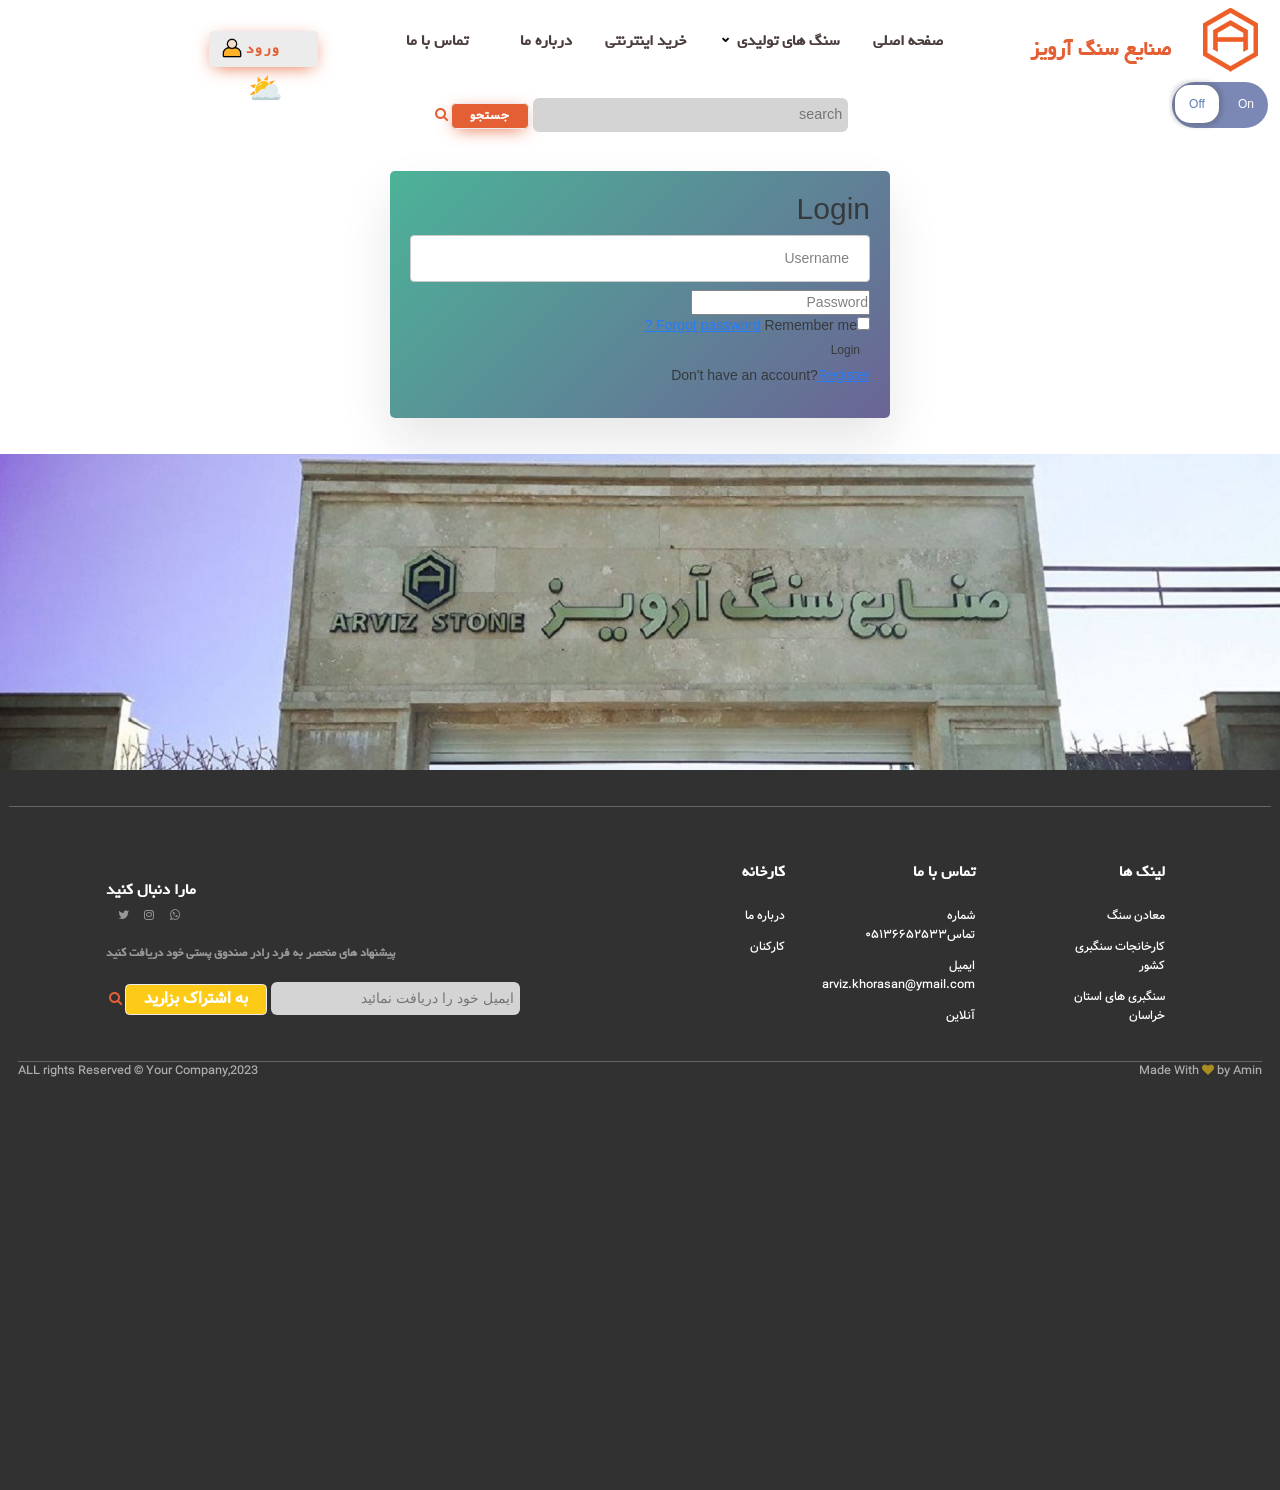
==== commit 5d793e78: "Update aboutus.html" ====
--- a/aboutus.html
+++ b/aboutus.html
@@ -2,261 +2,328 @@
 <html lang="fa">
 
 <head>
-    <meta charset="UTF-8">
-    <meta name="viewport" content="width=device-width, initial-scale=1.0">
-    <link rel="stylesheet" type="text/css" href="css/all.min.css">
-    <link rel="stylesheet" type="text/css" href="css/brands.min.css">
-    <link rel="stylesheet" type="text/css" href="css/animate.min.css">
-    <link rel="stylesheet" type="text/css" href="css/font-awesome.css">
-    <link rel="stylesheet" type="text/css" href="css/font-awesome.min.css">
-    <link rel="stylesheet" href="https://cdnjs.cloudflare.com/ajax/libs/font-awesome/4.7.0/css/font-awesome.min.css">
-    <link rel="stylesheet" type="text/css" href="css/bootstrap.min.css">
-    <link rel="stylesheet" type="text/css" href="css/bootstrap.rtl.min.css">
-    <link rel="stylesheet" type="text/css" href="css/style.css">
-    <link rel="stylesheet" type="text/css" href="css/slider.css">
-    <link rel="stylesheet" type="text/css" href="css/contact.css">
-    <link href='https://unpkg.com/boxicons@2.1.4/css/boxicons.min.css' rel='stylesheet'>
-    <link rel="stylesheet" type="text/css" href="css/casecademenu.css">
-    <link rel="stylesheet" type="text/css" href="css/weather.css">
-    <script type="text/javascript" src="js/jquery.min.js"></script>
-    <script type="text/javascript" src="js/bootstrap.bundle.min.js"></script>
-    <link rel="stylesheet" href="css/login.css">
-    <title>login</title>
+	<meta charset="UTF-8">
+	<meta name="viewport" content="width=device-width, initial-scale=1.0">
+	<link rel="stylesheet" type="text/css" href="css/all.min.css">
+	<link rel="stylesheet" type="text/css" href="css/brands.min.css">
+	<link rel="stylesheet" type="text/css" href="css/animate.min.css">
+	<link rel="stylesheet" type="text/css" href="css/font-awesome.css">
+	<link rel="stylesheet" type="text/css" href="css/font-awesome.min.css">
+	<link rel="stylesheet" href="https://cdnjs.cloudflare.com/ajax/libs/font-awesome/4.7.0/css/font-awesome.min.css">
+	<link rel="stylesheet" type="text/css" href="css/bootstrap.min.css">
+	<link rel="stylesheet" type="text/css" href="css/bootstrap.rtl.min.css">
+	<link rel="stylesheet" type="text/css" href="css/style.css">
+	<link rel="stylesheet" type="text/css" href="css/slider.css">
+	<link href='https://unpkg.com/boxicons@2.1.4/css/boxicons.min.css' rel='stylesheet'>
+	<link rel="stylesheet" type="text/css" href="css/casecademenu.css">
+	<link rel="stylesheet" type="text/css" href="css/weather.css">
+	<link rel="stylesheet" href="css/style1.css">
+	<script type="text/javascript" src="js/jquery.min.js"></script>
+	<script type="text/javascript" src="js/bootstrap.bundle.min.js"></script>
+	<link rel="stylesheet" href="css/login.css">
+	<title>login</title>
 </head>
 
 <body>
-    <div class="container-fluid picback ">
-        <div class="row align-items-center ">
-            <a href="index.html" class=" col-md-2 pic-log head-line">
-            </a>
-            <div class="col-2 d-md-none ">
-                <button class="btn btn-outline-secondary py-3 w-50  btnmenu"><i class="fa fa-bars"></i> </button>
-            </div>
-            <div class="col-4 col-md-2 pt-4 ">
-                <a href="index.html" class="text-orange text-h2 fw-bold text-decoration-none">صنایع سنگ آرویز</a>
-            </div>
-            <div class="col-1 col-md-6 py-4">
-                <div class=" text-orange fw-bold  position-relative ">
-                    <ul class="casecademenu d-none d-md-block">
-                        <li><a href="index.html">صفحه اصلی</a> </li>
-                        <li><a>سنگ های تولیدی </a>
-                            <ul>
-                                <li><a href="">مرمریت</a> </li>
-                                <li><a>تراورتن</a>
-                                    <ul>
-                                        <li><a href="">عباس آباد</a> </li>
-                                        <li><a>دره بخاری</a>
-                                            <ul>
-                                                <li><a href="">ممتاز</a> </li>
-                                                <li><a href="">سوپر</a> </li>
-                                                <li><a href="">درجه یک</a> </li>
-                                                <li><a href="">درجه دو</a> </li>
-                                            </ul>
-                                        </li>
-                                        <li><a href="">طرق</a> </li>
-
-                                        <ul>
-                                            <li><a href="">44</a> </li>
-                                            <li><a>44</a>
-                                                <ul>
-                                                    <li><a href="">44</a> </li>
-                                                    <li><a href="">44</a> </li>
-                                                    <li><a href="">44</a> </li>
-                                                    <li><a href="">44</a> </li>
-                                                </ul>
-                                            </li>
-                                            <li><a href="">44</a> </li>
-                                            <li><a href="">44</a> </li>
-                                        </ul>
-                                </li>
-                            </ul>
-                        </li>
-                        <li><a href="">گرانیت</a> </li>
-                    </ul>
-                    </li>
-                    <li><a href="product.html">خرید اینترنتی</a> </li>
-                    <li><a href="aboutus.html">درباره ما</a> </li>
-                    <li><a href="contact.html">تماس با ما</a> </li>
-                    </ul>
-                </div>
-            </div>
-            <div class="col-5 col-md-2   mt-4 position-relative ">
-                <a href="LOGIN.html" class="btn bg-btn mobile-lock px-5 fw-bold  ">
-                    ورود<a href="LOGIN.html"><img src="image/user_9513847.png" class="size-login" alt=""> </a>
-                    <a href="weather.html"><i class="position-absolute weathers">&#x26C5;
-                        </i></a>
-            </div>
-            <div class=" text-stone mt-4">
-                <form action="" name="myForm" class="text-center" onchange="myfunction()"><input type="search"
-                        name="searchname" class="bg-search border-0 p-2 rounded-3 mb-1 w-25" placeholder="search"
-                        required>
-                    <input type="button" value="جستجو" class="px-4 py-1 rounded-2 border-1 bg-btn1"><i
-                        class="fa fa-search ps-1"></i>
-                </form>
-            </div>
-        </div>
-    </div>
-    <div class="col-md-1  custom-checkbox">
-        <input id="status" type="checkbox" name="status">
-        <label for="status">
-
-            <div class="status-switch" data-unchecked="Off" data-checked="On"></div>
-        </label>
-    </div>
-    <div class="row">
-        <div class=" col-lg-12 text-center">
-            <div class="card-body text-center mt-5 text-size1  border-0">سنگبری آرویز(سنگبری اورعی قدیم)
-                <p class="text-size-p pt-5">سنگبری آرویز از سال ۱۳۹۷ فعالیت خود را با مدیریت جناب مهندس ساکن شروع و با
-                    همکاری محمدصادق اورعی در این مجموعه شروع به فعالیت کردند و قبلا این مجموعه به مدت....</p>
-                <button class="text-size-p px-5 py-2 text-orange" onclick="openfunc1()">بیشتر</button>
-                
-                <p id="commentid" class="text-size4 mx-auto pb-5  animate__animated animate__fadeIn animate__delay-1s active3  align-items-center col-lg-5"> قدمت ۴۵ ساله از سال ۱۳۵۷ فعالیت خود را
-                    شروع کرده و به تولید انواع سنگهای ساختمانی از جمله انواع تراورتن و مرمریت به فعالیت خود مشغول هست که
-                    با عنایت خداوند متعال توانسته در استان به رتبه خوبی در قدمت و تولید سنگ برسد . مدیریت این مجموعه بر
-                    عهده برادران اورعی هست که توانسته اند در عرصه تولید سنگ های ساختمانی به موفقیت های بسیاری دست پیدا
-                    کنند <img src="image/img-header (4).jpg" class="rounded-3" alt=""></p>                   
-            </div>
-        </div>
-    </div>   
-    <div class="container-fluid mt-5 px-0">
-        <img src="image/آرویزarviz.jpg" class="img-fluid img-footer" alt="">
-    </div>
-    <div class="container-fluid picback5 ">
-        <div class="row ">
-            <div class="col-12">
-                <div class=" border-bottom border-white pt-5 w-100 mx-auto opacity-25"></div>
-            </div>
-        </div>
-        <div class="container">
-            <div class="row pt-5">
-                <div class="col-12 col-md-2 ">
-                    <div class="card-header  ms-md-5 ">
-                        <div>
-                            <h2 class="text-white text-size pb-4 pt-4">لینک ها</h2>
-                        </div>
-                        <div class="pb-3"><a href="" class="text-size3 text-decoration-none text-white">معادن
-                                سنگ</a></div>
-                        <div class="pb-3"><a href="" class="text-size3 text-decoration-none text-white">کارخانجات
-                                سنگبری کشور</a></div>
-                        <div><a href="" class="text-size3 text-decoration-none text-white">سنگبری های استان
-                                خراسان</a></div>
-                    </div>
-                </div>
-                <div class="col-12 col-md-2 ">
-                    <div class="card-header  ms-md-5 pt-4">
-                        <div>
-                            <h2 class="text-white text-size pb-4">تماس با ما</h2>
-                        </div>
-                        <div class="pb-3"><a href="" class="text-size3 text-decoration-none text-white">شماره
-                                تماس۰۵۱۳۶۶۵۲۵۳۳</a></div>
-                        <div class="pb-3"><a href=""
-                                class="text-size3 text-decoration-none text-white">ایمیل<br>arviz.khorasan@ymail.com</a>
-                        </div>
-                        <div><a href="" class="text-size3 text-decoration-none text-white">آنلاین</a></div>
-                    </div>
-                </div>
-                <div class="col-12 col-md-2 ">
-                    <div class="card-header  ms-md-5 pt-4">
-                        <div>
-                            <h2 class="text-white text-size pb-4">کارخانه</h2>
-                        </div>
-                        <div class="pb-3"><a href="" class="text-size3 text-decoration-none text-white">درباره
-                                ما</a></div>
-                        <div class="pb-3"><a href="" class="text-size3 text-decoration-none text-white ">کارکنان</a>
-                        </div>
-
-                    </div>
-                </div>
-                <div class="col-12 col-md-6  pe-md-5 pt-5 ">
-                    <div class="card-body text-end">
-                        <h2 class="text-size text-white">مارا دنبال کنید</h2>
-                        <div class="pe-md-2 fa-hover">
-                            <a href="http://www.whatsapp.com" class=" "><i class="fa fa-whatsapp  ps-2  "></i></a>
-                            <a href="http://www.instagram.com"><i class="fa fa-instagram  ps-2"></i></a>
-                            <a href="http://www.twitter.com"><i class="fa fa-twitter  ps-2  "></i></a>
-                        </div>
-                        <p class="text-size-p text-white pt-4">پیشنهاد های منحصر به فرد رادر صندوق پستی خود
-                            دریافت کنید
-                        </p>
-                        <div class=" text-stone mt-4  ">
-                            <form action="" name="myForm2" onchange="myfunction2()"><input type="search"
-                                    name="searchname2" class="bg-search border-0 p-2 rounded-3 mb-1 w-50"
-                                    placeholder="ایمیل خود را دریافت نمائید" required>
-                                <input type="button" value="به اشتراک بزارید"
-                                    class="px-4 py-1 rounded-2 border-1 bg-btn5 "><i class="fa fa-search ps-1"></i>
-                            </form>
-                        </div>
-                    </div>
-                </div>
-            </div>
-        </div>
-        <div class="container-fluid">
-            <div class="row ">
-                <div class="col-12">
-                    <div class=" border-bottom border-white pt-5 w-100 mx-auto opacity-25"></div>
-                </div>
-                <div class="col-12 col-md-6 text-start">
-                    <p class="text-size4 text-white">Made With <i class="fa fa-heart text-yellow"></i> by Amin
-                    </p>
-                </div>
-                <div class="col-12 col-md-6 text-end">
-                    <p class="text-size4 text-white">ALL rights Reserved &copy; Your Company,2023</p>
-                </div>
-            </div>
-        </div>
-    </div>
-    <!-- توضیحات بیشتر -->
-    <script type="text/javascript">
-        function openfunc1() {
-            document.getElementById("commentid").classList.toggle("active3");
-        }
-    </script>
-    <!-- دکمه خاموش و روشن صفحه -->
-    <script type="text/javascript">
-        const checkbox = document.getElementById("status");
-
-        checkbox.addEventListener("change", function () {
-            document.body.classList.toggle("dark-mode", checkbox.checked);
-        });
-    </script>
-    <!-- فرم جستجو -->
-    <script type="text/javascript">
-        function myfunction() {
-            var x = document.forms["myForm"]["searchname"].value;
-            if (x == "") {
-                alert('  جستجو انجام نشد:   ');
-            }
-            else {
-                alert('  جستجو انجام شد:  ');
-            }
-        }
-    </script>
-    <!-- منو همبرگری -->
-    <script type="text/javascript">
-        $(document).ready(function () {
-            $('.btnmenu').click(function () {
-                $('.casecademenu').toggleClass('d-none');
-            });
-            $('.casecademenu a:not([href])').click(function () {
-                event.preventDefault();
-                $(this).toggleClass('activea');
-                $(this).next().toggleClass('activeul');
-            });
-        });
-
-    </script>
-    <!-- فرم جستجو فوتر -->
-    <script type="text/javascript">
-        function myfunction2() {
-            var x = document.forms["myForm2"]["searchname2"].value;
-            if (x == "") {
-                alert('  جستجو انجام نشد:   ');
-            }
-            else {
-                alert('  جستجو انجام شد:  ');
-            }
-        }
-    </script>
+	<div class="container-fluid  ">
+		<div class="row align-items-center ">
+			<a href="index.html" class=" col-md-2 pic-log head-line">
+			</a>
+			<div class="col-2 d-md-none ">
+				<button class="btn btn-outline-secondary py-3 w-50  btnmenu"><i class="fa fa-bars"></i> </button>
+			</div>
+			<div class="col-4 col-md-2 pt-4 ">
+				<a href="index.html" class="text-orange text-h2 fw-bold text-decoration-none">صنایع سنگ آرویز</a>
+			</div>
+			<div class="col-1 col-md-6 py-4">
+				<div class=" text-orange fw-bold  position-relative ">
+					<ul class="casecademenu d-none d-md-block">
+						<li><a href="index.html">صفحه اصلی</a> </li>
+						<li><a>سنگ های تولیدی </a>
+							<ul>
+								<li><a href="">مرمریت</a> </li>
+								<li><a>تراورتن</a>
+									<ul>
+										<li><a href="">عباس آباد</a> </li>
+										<li><a>دره بخاری</a>
+											<ul>
+												<li><a href="">ممتاز</a> </li>
+												<li><a href="">سوپر</a> </li>
+												<li><a href="">درجه یک</a> </li>
+												<li><a href="">درجه دو</a> </li>
+											</ul>
+										</li>
+										<li><a href="">طرق</a> </li>
+
+										<ul>
+											<li><a href="">44</a> </li>
+											<li><a>44</a>
+												<ul>
+													<li><a href="">44</a> </li>
+													<li><a href="">44</a> </li>
+													<li><a href="">44</a> </li>
+													<li><a href="">44</a> </li>
+												</ul>
+											</li>
+											<li><a href="">44</a> </li>
+											<li><a href="">44</a> </li>
+										</ul>
+								</li>
+							</ul>
+						</li>
+						<li><a href="">گرانیت</a> </li>
+
+					</ul>
+					</li>
+					<li><a href="product.html">خرید اینترنتی</a> </li>
+					<li><a href="aboutus.html">درباره ما</a> </li>
+					<li><a href="contact.html">تماس با ما</a> </li>
+					</ul>
+				</div>
+			</div>
+			<div class="col-5 col-md-2   mt-4 position-relative ">
+				<a href="LOGIN.html" class="btn bg-btn mobile-lock px-5 fw-bold  ">
+					ورود<a href="LOGIN.html"><img src="image/user_9513847.png" class="size-login" alt=""> </a>
+					<a href="weather.html"><i class="position-absolute weathers">&#x26C5;
+						</i></a>
+			</div>
+			<div class=" text-stone mt-4">
+				<form action="" name="myForm" class="text-center" onchange="myfunction()"><input type="search"
+						name="searchname" class="bg-search border-0 p-2 rounded-3 mb-1 w-25" placeholder="search"
+						required>
+					<input type="button" value="جستجو" class="px-4 py-1 rounded-2 border-1 bg-btn1"><i
+						class="fa fa-search ps-1"></i>
+				</form>
+			</div>
+		</div>
+	</div>
+	<div class="col-md-1  custom-checkbox">
+		<input id="status" type="checkbox" name="status">
+		<label for="status">
+
+			<div class="status-switch" data-unchecked="Off" data-checked="On"></div>
+		</label>
+	</div>
+	<div class=" mt-5">
+		<div class="MyBox wrapper">
+			<form action="">
+				<h1>Login </h1>
+				<div class="input-box">
+					<input type="text" placeholder="Username" required>
+				</div>
+				<div class="input-box">
+					<input type="password" placeholder="Password" required>
+				</div>
+				<div class="remember-forgot">
+					<label>
+						<input type="checkbox">Remember me
+					</label>
+					<a href="#">Forgot password ?</a>
+				</div>
+				<button type="submit" class="btn">Login</button>
+	
+				<div class="register-link">
+					<p>Don't have an account?<a href="#">Register</a></p>
+				</div>
+			</form>
+		</div>
+	</div>
+	
+	<!-- <div class="MyBox mt-5">
+		<form action="" method="post" id="MyForm" class="formlogin" onsubmit="return My_Validate();">
+			<label for="uname" class="fw-bold">نام شما :</label>
+			<input type="text" id="uname" name="User_Name" placeholder="نام شما در اینجا">
+			<p><span id="un_error"></span></p>
+
+			<label for="ufamily" class="fw-bold">فامیلی شما :</label>
+			<input type="text" id="ufamily" name="User_Family" placeholder="فامیلی شما در اینجا">
+			<p><span id="uf_error"></span></p>
+
+			<input type="submit" value="ارسال">
+		</form>
+
+	</div> -->
+	<div class="container-fluid mt-5 px-0">
+		<img src="image/آرویزarviz.jpg" class="img-fluid img-footer" alt="">
+	</div>
+	<div class="container-fluid picback5 ">
+		<div class="row ">
+			<div class="col-12">
+				<div class=" border-bottom border-white pt-5 w-100 mx-auto opacity-25"></div>
+			</div>
+		</div>
+		<div class="container">
+			<div class="row pt-5">
+				<div class="col-12 col-md-2 ">
+					<div class="card-header  ms-md-5 ">
+						<div>
+							<h2 class="text-white text-size pb-4 pt-4">لینک ها</h2>
+						</div>
+						<div class="pb-3"><a href="" class="text-size3 text-decoration-none text-white">معادن
+								سنگ</a></div>
+						<div class="pb-3"><a href="" class="text-size3 text-decoration-none text-white">کارخانجات
+								سنگبری کشور</a></div>
+						<div><a href="" class="text-size3 text-decoration-none text-white">سنگبری های استان
+								خراسان</a></div>
+					</div>
+				</div>
+				<div class="col-12 col-md-2 ">
+					<div class="card-header  ms-md-5 pt-4">
+						<div>
+							<h2 class="text-white text-size pb-4">تماس با ما</h2>
+						</div>
+						<div class="pb-3"><a href="" class="text-size3 text-decoration-none text-white">شماره
+								تماس۰۵۱۳۶۶۵۲۵۳۳</a></div>
+						<div class="pb-3"><a href=""
+								class="text-size3 text-decoration-none text-white">ایمیل<br>arviz.khorasan@ymail.com</a>
+						</div>
+						<div><a href="" class="text-size3 text-decoration-none text-white">آنلاین</a></div>
+					</div>
+				</div>
+				<div class="col-12 col-md-2 ">
+					<div class="card-header  ms-md-5 pt-4">
+						<div>
+							<h2 class="text-white text-size pb-4">کارخانه</h2>
+						</div>
+						<div class="pb-3"><a href="" class="text-size3 text-decoration-none text-white">درباره
+								ما</a></div>
+						<div class="pb-3"><a href="" class="text-size3 text-decoration-none text-white ">کارکنان</a>
+						</div>
+
+					</div>
+				</div>
+				<div class="col-12 col-md-6  pe-md-5 pt-5 ">
+					<div class="card-body text-end">
+						<h2 class="text-size text-white">مارا دنبال کنید</h2>
+						<div class="pe-md-2 fa-hover">
+							<a href="http://www.whatsapp.com" class=" "><i class="fa fa-whatsapp  ps-2  "></i></a>
+							<a href="http://www.instagram.com"><i class="fa fa-instagram  ps-2"></i></a>
+							<a href="http://www.twitter.com"><i class="fa fa-twitter  ps-2  "></i></a>
+						</div>
+						<p class="text-size-p text-white pt-4">پیشنهاد های منحصر به فرد رادر صندوق پستی خود
+							دریافت کنید
+						</p>
+						<div class=" text-stone mt-4  ">
+							<form action="" name="myForm2" onchange="myfunction2()"><input type="search"
+									name="searchname2" class="bg-search border-0 p-2 rounded-3 mb-1 w-50"
+									placeholder="ایمیل خود را دریافت نمائید" required>
+								<input type="button" value="به اشتراک بزارید"
+									class="px-4 py-1 rounded-2 border-1 bg-btn5 "><i class="fa fa-search ps-1"></i>
+							</form>
+						</div>
+
+					</div>
+
+				</div>
+
+
+			</div>
+
+		</div>
+
+		<div class="container-fluid">
+			<div class="row ">
+				<div class="col-12">
+					<div class=" border-bottom border-white pt-5 w-100 mx-auto opacity-25"></div>
+				</div>
+				<div class="col-12 col-md-6 text-start">
+					<p class="text-size4 text-white">Made With <i class="fa fa-heart text-yellow"></i> by Amin
+					</p>
+				</div>
+				<div class="col-12 col-md-6 text-end">
+					<p class="text-size4 text-white">ALL rights Reserved &copy; Your Company,2023</p>
+				</div>
+			</div>
+		</div>
+	</div>
+	<script>
+		const checkbox = document.getElementById("status");
+
+		checkbox.addEventListener("change", function () {
+			document.body.classList.toggle("dark-mode", checkbox.checked);
+		});
+	</script>
+	<script>
+		function myfunction() {
+			var x = document.forms["myForm"]["searchname"].value;
+			if (x == "") {
+				alert('  جستجو انجام نشد:   ');
+			}
+			else {
+				alert('  جستجو انجام شد:  ');
+			}
+		}
+	</script>
+	<script>
+		$(document).ready(function () {
+			$('.btnmenu').click(function () {
+				$('.casecademenu').toggleClass('d-none');
+			});
+			$('.casecademenu a:not([href])').click(function () {
+				event.preventDefault();
+				$(this).toggleClass('activea');
+				$(this).next().toggleClass('activeul');
+			});
+		});
+
+	</script>
+	<script>
+		function myfunction2() {
+			var x = document.forms["myForm2"]["searchname2"].value;
+			if (x == "") {
+				alert('  جستجو انجام نشد:   ');
+			}
+			else {
+				alert('  جستجو انجام شد:  ');
+			}
+		}
+	</script>
+	<script>
+
+		function My_Validate() {
+
+			var uname_error, ufamily_error;
+			uname_error = document.getElementById("un_error");
+			ufamily_error = document.getElementById("uf_error");
+
+			var UserName = document.forms["MyForm"]["User_Name"].value;
+			var UserFamily = document.forms["MyForm"]["User_Family"].value;
+
+			if (UserName == "" && UserFamily == "") {
+				uname_error.style.display = "block";
+				ufamily_error.style.display = "block";
+				uname_error.innerHTML = "لطفا نام وارد کنید";
+				ufamily_error.innerHTML = "لطفا فامیلی وارد کنید";
+				return false;
+			}
+
+			else if (UserName != "" && UserFamily == "") {
+				ufamily_error.style.display = "block";
+				uname_error.style.display = "none";
+				ufamily_error.innerHTML = "لطفا فامیلی وارد کنید";
+				uname_error.innerHTML = "";
+				return false;
+			}
+
+			else if (UserName == "" && UserFamily != "") {
+				ufamily_error.style.display = "none";
+				uname_error.style.display = "block";
+				uname_error.innerHTML = "لطفا نام وارد کنید";
+				ufamily_error.innerHTML = "";
+				return false;
+			}
+
+			else {
+				alert("همه چی درسته و فرم ارسال شد");
+			}
+
+		}
+
+	</script>
+
+
+
+
 </body>
 
-</html>+</html>
